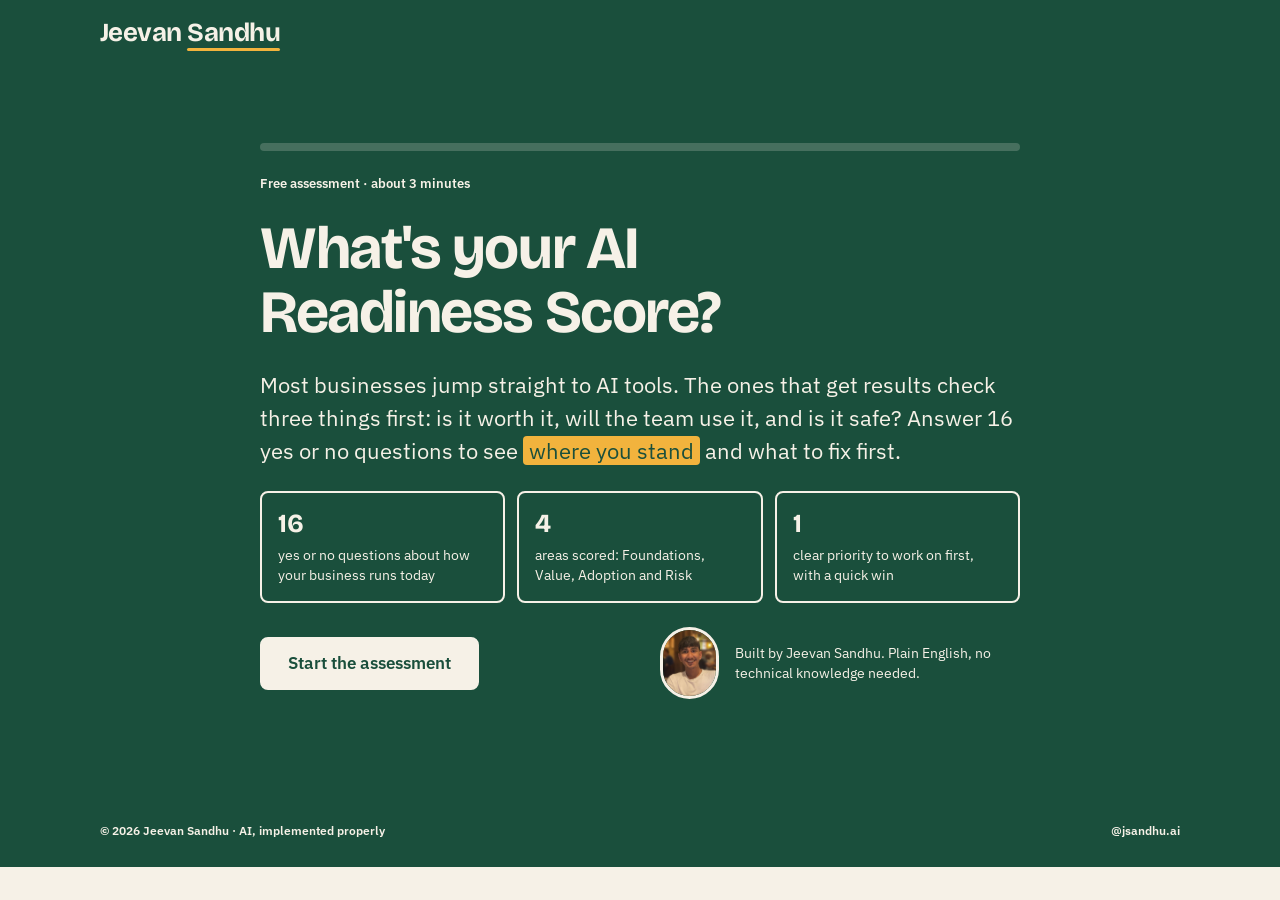
==== index.html @ cd7d0d2d "Add files via upload" ====
<!doctype html>
<html lang="en-GB">
<head>
<meta charset="utf-8">
<meta name="viewport" content="width=device-width, initial-scale=1">
<title>AI Readiness Score · Jeevan Sandhu</title>
<meta name="description" content="Is your business ready to implement AI properly? Answer 16 yes or no questions in about three minutes and get your free AI Readiness Score.">
<meta property="og:title" content="What's your AI Readiness Score?">
<meta property="og:description" content="16 yes or no questions, about three minutes. Find out where your business stands on Value, Adoption and Risk, and what to fix first.">
<meta property="og:image" content="https://www.clearstageconsulting.com/jeevan.jpg">
<link rel="preconnect" href="https://fonts.googleapis.com">
<link rel="preconnect" href="https://fonts.gstatic.com" crossorigin>
<link rel="stylesheet" href="https://fonts.googleapis.com/css2?family=Bricolage+Grotesque:opsz,wght@12..96,600;12..96,700&family=IBM+Plex+Sans:wght@400;600&display=swap">
<!-- JSandhu AI design system -->
<link rel="stylesheet" href="tokens.css">
<link rel="stylesheet" href="components.css">
<link rel="stylesheet" href="site.css">
<style>
  .quiz { max-width: 760px; margin: 0 auto; }
  .screen[hidden] { display: none; }
  .progress { height: 8px; background: rgba(246, 241, 231, 0.2); border-radius: var(--radius-full); overflow: hidden; }
  .progress span { display: block; height: 100%; width: 0; background: var(--highlight); border-radius: var(--radius-full); transition: width .3s ease; }
  .q { display: block; padding: 0 0 var(--space-20); margin: 0 0 var(--space-20); border-bottom: var(--rule-hairline) solid var(--line); }
  .q legend { float: left; width: 100%; margin-bottom: var(--space-12); }
  .q .yn { clear: both; }
  .yn { display: grid; grid-template-columns: repeat(2, minmax(0, 140px)); gap: var(--space-8); }
  .yn .site-choice span { justify-content: center; }
  .yn .site-choice span::before { display: none; }
  .yn .site-choice input:checked + span { background: var(--panel); color: var(--on-panel); }
  .nav-row { display: flex; justify-content: space-between; align-items: center; gap: var(--space-16); flex-wrap: wrap; }
  .back { background: none; border: 0; padding: 8px 0; font: inherit; font-weight: 600; color: var(--muted); cursor: pointer; text-decoration: underline; min-height: 44px; }
  .score-row { display: flex; align-items: flex-end; gap: var(--space-24); flex-wrap: wrap; }
  .score-row .numeral { font-size: clamp(96px, 16vw, 160px); line-height: 0.85; }
  .bar { height: 10px; background: rgba(26, 79, 60, 0.12); border-radius: var(--radius-full); overflow: hidden; }
  .bar span { display: block; height: 100%; background: var(--line-strong); border-radius: var(--radius-full); }
  .area-head { display: flex; justify-content: space-between; align-items: baseline; gap: var(--space-8); }
  .check-consent { display: flex; gap: var(--space-12); align-items: flex-start; cursor: pointer; }
  .check-consent input { width: 20px; height: 20px; margin: 2px 0 0; accent-color: var(--bottle-green); flex-shrink: 0; }
  .intro-list { display: grid; grid-template-columns: repeat(3, minmax(0, 1fr)); gap: var(--space-12); }
  @media (max-width: 860px) { .intro-list { grid-template-columns: 1fr; } }
  @media (prefers-reduced-motion: reduce) { .progress span { transition: none; } }
</style>
</head>
<body>

<header class="nav" data-theme="green">
  <div class="wrap"><span class="jsa-wordmark wordmark">Jeevan <span class="jsa-wordmark__accent">Sandhu</span></span></div>
</header>

<main class="band jsa-surface" data-theme="green" style="min-height: 80vh">
  <div class="quiz jsa-stack">

    <div class="progress" aria-hidden="true"><span id="bar"></span></div>

    <!-- 0. Intro -->
    <section class="screen jsa-stack" data-step="0">
      <p class="label jsa-muted">Free assessment · about 3 minutes</p>
      <h1 class="chapter-title web-hero">What's your AI Readiness Score?</h1>
      <p class="lead">Most businesses jump straight to AI tools. The ones that get results check three things first: is it worth it, will the team use it, and is it safe? Answer 16 yes or no questions to see <span class="jsa-highlight">where you stand</span> and what to fix first.</p>
      <div class="intro-list">
        <div class="jsa-card jsa-card--strong"><span class="figure">16</span><span class="small">yes or no questions about how your business runs today</span></div>
        <div class="jsa-card jsa-card--strong"><span class="figure">4</span><span class="small">areas scored: Foundations, Value, Adoption and Risk</span></div>
        <div class="jsa-card jsa-card--strong"><span class="figure">1</span><span class="small">clear priority to work on first, with a quick win</span></div>
      </div>
      <div class="nav-row">
        <button class="site-btn" type="button" data-next>Start the assessment</button>
        <div class="photo-chip" style="max-width: 360px">
          <img src="jeevan.jpg" alt="Jeevan Sandhu" width="72" height="72">
          <p class="small">Built by Jeevan Sandhu. Plain English, no technical knowledge needed.</p>
        </div>
      </div>
    </section>

    <!-- 1 to 4. Scored areas (filled in by the script) -->
    <div id="areas"></div>

    <!-- 5. About your business -->
    <section class="screen" data-step="5" hidden>
      <div class="form-card" data-theme="paper">
        <div class="jsa-step">
          <span class="label jsa-muted">Part 5 of 6 · About your business</span>
          <h2 class="step-heading">A few details so your results fit your business</h2>
        </div>
        <div class="field">
          <label class="body-strong" for="industry">What type of business is it?</label>
          <select class="site-input" id="industry">
            <option value="" selected disabled>Choose your industry</option>
            <option>Accountancy and bookkeeping</option>
            <option>Legal</option>
            <option>Estate agency and property</option>
            <option>Recruitment</option>
            <option>Marketing, design or creative agency</option>
            <option>IT and tech services</option>
            <option>Consulting and professional services</option>
            <option>Financial services and insurance</option>
            <option>Construction and trades</option>
            <option>Health, beauty and wellness</option>
            <option>Hospitality and events</option>
            <option>Retail and e-commerce</option>
            <option>Manufacturing and engineering</option>
            <option>Education and training</option>
            <option>Charity or non-profit</option>
            <option value="other">Something else</option>
          </select>
          <input class="site-input" type="text" id="industryOther" placeholder="Tell me your industry" hidden>
        </div>
        <fieldset class="field">
          <legend class="body-strong">What's your role in the business?</legend>
          <div class="choices">
            <label class="site-choice"><input type="radio" name="role" value="owner"><span class="body">Owner, director or co-founder</span></label>
            <label class="site-choice"><input type="radio" name="role" value="signoff"><span class="body">Manager who can sign off spending</span></label>
            <label class="site-choice"><input type="radio" name="role" value="researching"><span class="body">I'm looking into it for someone else</span></label>
          </div>
        </fieldset>
        <fieldset class="field">
          <legend class="body-strong">When do you want to start using AI properly?</legend>
          <div class="choices">
            <label class="site-choice"><input type="radio" name="when" value="month"><span class="body">In the next month</span></label>
            <label class="site-choice"><input type="radio" name="when" value="quarter"><span class="body">In the next 3 months</span></label>
            <label class="site-choice"><input type="radio" name="when" value="later"><span class="body">Later this year or beyond</span></label>
            <label class="site-choice"><input type="radio" name="when" value="exploring"><span class="body">I'm just exploring</span></label>
          </div>
        </fieldset>
        <fieldset class="field">
          <legend class="body-strong">If expert help showed a clear return, would you invest in it?</legend>
          <div class="choices">
            <label class="site-choice"><input type="radio" name="invest" value="yes"><span class="body">Yes, I've got budget for this</span></label>
            <label class="site-choice"><input type="radio" name="invest" value="numbers"><span class="body">Yes, if I can see the return</span></label>
            <label class="site-choice"><input type="radio" name="invest" value="diy"><span class="body">Not right now, I'd rather do it myself</span></label>
          </div>
        </fieldset>
        <div class="field">
          <label class="body-strong" for="drain">What's eating the most time in your week? <span class="small jsa-muted">(optional)</span></label>
          <textarea class="site-input" id="drain" placeholder="For example: replying to enquiries, writing quotes, chasing invoices"></textarea>
        </div>
        <p class="form-error small-strong" data-error role="alert">Please choose your industry and answer the three questions.</p>
        <div class="nav-row">
          <button class="back" type="button" data-back>Back</button>
          <button class="site-btn" type="button" data-next>Next</button>
        </div>
      </div>
    </section>

    <!-- 6. Contact gate -->
    <section class="screen" data-step="6" hidden>
      <form class="form-card" id="gate" data-theme="paper" novalidate>
        <div class="jsa-step">
          <span class="label jsa-muted">Part 6 of 6 · Your results are ready</span>
          <h2 class="step-heading">Where should I send your results?</h2>
          <p class="small jsa-muted">You'll see your score and your priority straight away.</p>
        </div>
        <div class="row-2">
          <div class="field">
            <label class="body-strong" for="firstName">First name</label>
            <input class="site-input" type="text" id="firstName" autocomplete="given-name">
          </div>
          <div class="field">
            <label class="body-strong" for="email">Email</label>
            <input class="site-input" type="email" id="email" autocomplete="email">
          </div>
        </div>
        <div class="field">
          <label class="body-strong" for="business">Business name</label>
          <input class="site-input" type="text" id="business" autocomplete="organization">
        </div>
        <label class="check-consent small">
          <input type="checkbox" id="consent">
          <span>Send me occasional plain-English tips on implementing AI. Unsubscribe any time.</span>
        </label>
        <p class="form-error small-strong" data-error role="alert">Please add your first name, a valid email and your business name.</p>
        <div class="nav-row">
          <button class="back" type="button" data-back>Back</button>
          <button class="site-btn" type="submit">Show my results</button>
        </div>
        <p class="small jsa-muted">I'll use your details to send your results and follow up about them. I never share them with anyone else.</p>
      </form>
    </section>

    <!-- 7. Results -->
    <section class="screen jsa-stack" data-step="7" hidden aria-live="polite">
      <p class="label jsa-muted" id="r-hello">Your results</p>
      <div class="score-row">
        <span class="numeral" id="r-percent">0%</span>
        <div class="jsa-step" style="padding-bottom: 12px">
          <span class="label jsa-muted">AI Readiness Score</span>
          <h1 class="step-heading" id="r-tier" style="font-size: 32px; line-height: 38px">Tier</h1>
        </div>
      </div>
      <p class="lead" id="r-tier-text"></p>

      <div class="form-card" data-theme="paper">
        <h2 class="step-heading">Your scores by area</h2>
        <div class="jsa-grid-2" id="r-areas"></div>
      </div>

      <div class="jsa-panel" id="r-priority"></div>

      <div class="jsa-card jsa-card--roomy" id="r-next"></div>
      <p class="small">Take a screenshot to keep your results handy.</p>
    </section>

  </div>
</main>

<footer class="footer" data-theme="green">
  <div class="wrap jsa-running running">
    <span>© <span id="year">2026</span> Jeevan Sandhu · AI, implemented properly</span>
    <span>@jsandhu.ai</span>
  </div>
</footer>

<script>
  // ---------------- Settings: change these if your links change ----------------
  // Leads are emailed here by FormSubmit (free, no account). After activating, you can swap the
  // address for the random alias FormSubmit gives you, so your email isn't visible in the page source.
  var LEAD_INBOX = "clearstageinfo@gmail.com";
  var BOOKING_URL  = "https://calendly.com/clearstageinfo/ai-discovery-call";
  var PRODUCTS_URL = "products.html";

  // Need: a decision-maker who wants to start within 3 months
  // Budget: willing to invest in expert help
  // Need AND budget -> discovery call. Anything else -> the guide.
  var NEED   = { role: ["owner", "signoff"], when: ["month", "quarter"] };
  var BUDGET = { invest: ["yes", "numbers"] };
  // ------------------------------------------------------------------------------

  var AREAS = [
    { key: "foundations", name: "Foundations", sub: "Do you know where your time goes?",
      qs: ["Could you name your three most time-consuming tasks, and roughly how many hours each takes a week?",
           "Are your key processes, like enquiry to invoice, written down anywhere?",
           "Do you know which jobs get done the same way every time?",
           "Is your business information mostly in one or two systems, rather than spread across spreadsheets and inboxes?"],
      low: "You can't fix what you can't see. Before any AI tool, you need a clear picture of where the hours go.",
      win: "This week, write down your three busiest processes step by step, with roughly how long each step takes." },
    { key: "value", name: "Value", sub: "Is it worth it?",
      qs: ["Do you know roughly what an hour of your team's time costs the business?",
           "Before you buy a new tool, do you work out how quickly it would pay for itself?",
           "Could you say what each tool you pay for saves you each month?",
           "Do you review your software subscriptions at least once a year?"],
      low: "Without the numbers, AI spending is guesswork. That's how businesses end up paying for tools nobody uses.",
      win: "List every tool you pay for, what it costs a month, and what it actually saves. Cancel anything you can't justify." },
    { key: "adoption", name: "Adoption", sub: "Will your team use it?",
      qs: ["Have you asked your team which tasks they'd most like help with?",
           "When a new tool comes in, is someone responsible for getting everyone using it?",
           "Is everyone who uses AI at work using it in roughly the same way?",
           "Does your team get time to learn new tools, rather than squeezing it in?"],
      low: "The best tool fails if your team doesn't use it. Adoption is planned, not hoped for.",
      win: "Ask each person on your team which task they dread most. Their answers are your best starting points." },
    { key: "risk", name: "Risk", sub: "Is it safe?",
      qs: ["Do you have written rules on what can and can't go into AI tools?",
           "Do you know where the AI tools your team uses store your data?",
           "Does a person check anything AI writes before it reaches a customer?",
           "Would you know what to do if client details went into the wrong tool?"],
      low: "If your team already uses AI with no rules, client data could be going places you can't take back.",
      win: "Write a one-page rule on what never goes into an AI tool, such as client names, contracts and financial details, and share it today." }
  ];

  var TIERS = [
    { min: 75, name: "Ready to implement", text: "The basics are in place. The next job is choosing which AI ideas are actually worth doing, and testing them properly before you roll them out." },
    { min: 40, name: "Building foundations", text: "Some of the pieces are there. Your lowest area is holding the rest back, so that's where to start." },
    { min: 0,  name: "Getting started", text: "The groundwork isn't there yet, which is completely normal. AI tools come after knowing where your time goes, so start with your priority below." }
  ];

  var LABELS = {
    role:   { owner: "Owner/director", signoff: "Manager with sign-off", researching: "Researching for someone else" },
    invest: { yes: "Has budget", numbers: "Will invest if the return is clear", diy: "Prefers DIY" },
    when:   { month: "Next month", quarter: "Next 3 months", later: "Later", exploring: "Exploring" }
  };

  // ----- Build the four scored screens -----
  var areasEl = document.getElementById("areas");
  AREAS.forEach(function (a, i) {
    var s = document.createElement("section");
    s.className = "screen"; s.dataset.step = String(i + 1); s.hidden = true;
    var html = '<div class="form-card" data-theme="paper">' +
      '<div class="jsa-step"><span class="label jsa-muted">Part ' + (i + 1) + ' of 6 · ' + a.name + '</span>' +
      '<h2 class="step-heading">' + a.sub + '</h2></div><div>';
    a.qs.forEach(function (q, j) {
      var n = a.key + j;
      html += '<fieldset class="field q"><legend class="body">' + q + '</legend><div class="yn">' +
        '<label class="site-choice"><input type="radio" name="' + n + '" value="1"><span class="body-strong">Yes</span></label>' +
        '<label class="site-choice"><input type="radio" name="' + n + '" value="0"><span class="body-strong">No</span></label>' +
        '</div></fieldset>';
    });
    html += '</div><p class="form-error small-strong" data-error role="alert">Please answer all four questions.</p>' +
      '<div class="nav-row"><button class="back" type="button" data-back>Back</button>' +
      '<button class="site-btn" type="button" data-next>Next</button></div></div>';
    s.innerHTML = html;
    areasEl.appendChild(s);
  });

  // ----- Navigation -----
  var screens = Array.prototype.slice.call(document.querySelectorAll(".screen"))
    .sort(function (x, y) { return x.dataset.step - y.dataset.step; });
  var step = 0;
  var bar = document.getElementById("bar");

  function show(n) {
    screens.forEach(function (s) { s.hidden = Number(s.dataset.step) !== n; });
    step = n;
    bar.style.width = Math.round((n / 7) * 100) + "%";
    window.scrollTo({ top: 0, behavior: "smooth" });
    var h = screens[n].querySelector("h1, h2");
    if (h) { h.setAttribute("tabindex", "-1"); h.focus({ preventScroll: true }); }
  }
  function val(id) { return document.getElementById(id).value.trim(); }
  function picked(name) {
    var el = document.querySelector('input[name="' + name + '"]:checked');
    return el ? el.value : "";
  }
  function sector() { var i = document.getElementById("industry"); return i.value === "other" ? val("industryOther") : i.value; }

  function valid(n) {
    if (n >= 1 && n <= 4) {
      var a = AREAS[n - 1];
      return a.qs.every(function (_, j) { return picked(a.key + j) !== ""; });
    }
    if (n === 5) return sector() && picked("role") && picked("when") && picked("invest");
    return true;
  }

  document.addEventListener("click", function (e) {
    var t = e.target;
    if (t.matches("[data-next]")) {
      var err = screens[step].querySelector("[data-error]");
      if (!valid(step)) { if (err) err.classList.add("show"); return; }
      if (err) err.classList.remove("show");
      show(step + 1);
    }
    if (t.matches("[data-back]")) show(step - 1);
  });

  var industry = document.getElementById("industry");
  industry.addEventListener("change", function () {
    var o = document.getElementById("industryOther");
    o.hidden = industry.value !== "other";
    if (!o.hidden) o.focus();
  });

  // ----- Send a lead to your inbox (picked up hourly into the Excel tracker) -----
  function saveLead(lead) {
    var body = Object.assign({
      _subject: "AI Readiness lead: " + lead.email,
      _template: "table",
      _captcha: "false"
    }, lead);
    try {
      fetch("https://formsubmit.co/ajax/" + LEAD_INBOX, {
        method: "POST", keepalive: true,
        headers: { "Content-Type": "application/json", "Accept": "application/json" },
        body: JSON.stringify(body)
      }).catch(function () {});
    } catch (x) {}
  }

  // ----- Scoring, saving and results -----
  document.getElementById("gate").addEventListener("submit", function (e) {
    e.preventDefault();
    var err = this.querySelector("[data-error]");
    var first = val("firstName"), email = val("email"), business = val("business");
    if (!first || !business || !/^[^\s@]+@[^\s@]+\.[^\s@]+$/.test(email)) { err.classList.add("show"); return; }
    err.classList.remove("show");

    var scores = {}, total = 0;
    AREAS.forEach(function (a) {
      var s = 0; a.qs.forEach(function (_, j) { s += Number(picked(a.key + j)); });
      scores[a.key] = s; total += s;
    });
    var percent = Math.round((total / 16) * 100);
    var tier = TIERS.filter(function (t) { return percent >= t.min; })[0];
    var lowest = AREAS.slice().sort(function (x, y) { return scores[x.key] - scores[y.key]; })[0];

    var ans = { role: picked("role"), when: picked("when"), invest: picked("invest") };
    var need = NEED.role.indexOf(ans.role) !== -1 && NEED.when.indexOf(ans.when) !== -1;
    var budget = BUDGET.invest.indexOf(ans.invest) !== -1;
    var route = need && budget ? "discovery_call" : "guide";

    // Save the lead: one field per spreadsheet column
    function clean(s) { return String(s).replace(/[<>]/g, "").replace(/[\r\n\t]+/g, " ").trim().slice(0, 500); }
    var leadId = "L" + Date.now().toString(36).toUpperCase() + Math.random().toString(36).slice(2, 6).toUpperCase();
    saveLead({
      lead_id: leadId,
      submitted: new Date().toISOString(),
      first_name: clean(first),
      email: email.toLowerCase(),
      business: clean(business),
      industry: clean(sector()),
      role: LABELS.role[ans.role],
      timeline: LABELS.when[ans.when],
      budget: LABELS.invest[ans.invest],
      score: String(percent),
      tier: tier.name,
      foundations: String(scores.foundations),
      value: String(scores.value),
      adoption: String(scores.adoption),
      risk: String(scores.risk),
      priority: lowest.name,
      route: route === "discovery_call" ? "Discovery call" : "Guide",
      time_drain: clean(val("drain")) || "-",
      source: clean(new URLSearchParams(location.search).get("source") || "website"),
      marketing_consent: document.getElementById("consent").checked ? "Yes" : "No"
    });

    // Results
    document.getElementById("r-hello").textContent = "Your results, " + first;
    document.getElementById("r-percent").textContent = percent + "%";
    document.getElementById("r-tier").textContent = tier.name;
    document.getElementById("r-tier-text").textContent = tier.text;

    document.getElementById("r-areas").innerHTML = AREAS.map(function (a) {
      var s = scores[a.key];
      return '<div class="jsa-step"><div class="area-head"><span class="body-strong">' + a.name + '</span>' +
        '<span class="small jsa-muted">' + s + ' out of 4</span></div>' +
        '<div class="bar"><span style="width:' + (s / 4 * 100) + '%"></span></div>' +
        '<span class="small jsa-muted">' + a.sub + '</span></div>';
    }).join("");

    document.getElementById("r-priority").innerHTML =
      '<span class="label">Your priority: ' + lowest.name + '</span>' +
      '<h2 class="step-heading">' + lowest.sub + '</h2>' +
      '<p class="body">' + lowest.low + '</p>' +
      '<p class="body"><strong>Quick win:</strong> ' + lowest.win + '</p>';

    var next = document.getElementById("r-next");
    if (route === "discovery_call") {
      var notes = "Score: " + percent + "% (" + tier.name + ") | Priority: " + lowest.name +
        " | Business: " + business + " | Industry: " + sector() +
        " | Role: " + LABELS.role[ans.role] + " | Start: " + LABELS.when[ans.when] +
        " | Budget: " + LABELS.invest[ans.invest] + (val("drain") ? " | Time drain: " + val("drain") : "");
      var url = BOOKING_URL + "?name=" + encodeURIComponent(first) + "&email=" + encodeURIComponent(email) +
        "&a1=" + encodeURIComponent(notes);
      next.innerHTML = '<span class="label jsa-muted">Your next step</span>' +
        '<h2 class="step-heading">Let\'s turn this into a plan</h2>' +
        '<p class="body">You\'re ready to move and open to investing, so the fastest route is a free 20-minute discovery call. We\'ll look at your ' + lowest.name.toLowerCase() + ' gap and where AI could save you the most time. If an AI audit would help, I\'ll explain it. If it won\'t, I\'ll tell you.</p>' +
        '<div><a class="site-btn" href="' + url + '">Book your free discovery call</a></div>';
    } else {
      var purl = PRODUCTS_URL + "?name=" + encodeURIComponent(first) + "&industry=" + encodeURIComponent(sector());
      next.innerHTML = '<span class="label jsa-muted">Your next step</span>' +
        '<h2 class="step-heading">Fix it yourself, step by step</h2>' +
        '<p class="body">The AI Implementation Guide walks you through the same 9-stage process I use with clients, starting with your ' + lowest.name.toLowerCase() + ' gap. You finish with your own written AI strategy, at your own pace.</p>' +
        '<div><a class="site-btn" href="' + purl + '">See the guide</a></div>';
    }
    show(7);
  });

  document.getElementById("year").textContent = new Date().getFullYear();
</script>
</body>
</html>
---- tokens.css ----
/* JSandhu AI: generated from tokens.json */
:root, [data-theme="paper"] {
  --bottle-green: #1a4f3c;
  --paper: #f6f1e7;
  --marigold: #f2b33d;
  --slate: #56615a;
  --surface: var(--paper);
  --ink: var(--bottle-green);
  --muted: var(--slate);
  --line: var(--slate);
  --line-strong: var(--bottle-green);
  --panel: var(--bottle-green);
  --on-panel: var(--paper);
  --highlight: var(--marigold);
  --on-highlight: var(--bottle-green);
}
[data-theme="green"] {
  --surface: var(--bottle-green);
  --ink: var(--paper);
  --muted: var(--paper);
  --line: var(--paper);
  --line-strong: var(--paper);
  --panel: var(--paper);
  --on-panel: var(--bottle-green);
}
:root {
  --space-2: 2px;
  --space-4: 4px;
  --space-6: 6px;
  --space-8: 8px;
  --space-10: 10px;
  --space-12: 12px;
  --space-14: 14px;
  --space-16: 16px;
  --space-20: 20px;
  --space-24: 24px;
  --space-28: 28px;
  --page-margin-y: 56px;
  --page-margin-x: 72px;
  --radius-sm: 4px;
  --radius-md: 8px;
  --radius-lg: 16px;
  --radius-full: 999px;
  --radius-circle: 50%;
  --rule-hairline: 1px;
  --rule: 2px;
  --frame: 6px;
  --page-width: 794px;
  --page-height: 1123px;
  --checkbox: 20px;
  --font-display: "Bricolage Grotesque", system-ui, sans-serif;
  --font-sans: "IBM Plex Sans", system-ui, sans-serif;
}
.numeral { font-family: var(--font-display); font-size: 200px; line-height: 180px; font-weight: 700; letter-spacing: -6px; }
.cover-title { font-family: var(--font-display); font-size: 84px; line-height: 86px; font-weight: 700; letter-spacing: -2px; }
.chapter-title { font-family: var(--font-display); font-size: 68px; line-height: 72px; font-weight: 700; letter-spacing: -1.6px; }
.page-title { font-family: var(--font-display); font-size: 56px; line-height: 60px; font-weight: 700; letter-spacing: -1.2px; }
.wordmark { font-family: var(--font-display); font-size: 40px; line-height: 40px; font-weight: 700; letter-spacing: -0.8px; }
.heading { font-family: var(--font-display); font-size: 32px; line-height: 38px; font-weight: 700; letter-spacing: -0.5px; }
.section-heading { font-family: var(--font-display); font-size: 30px; line-height: 36px; font-weight: 700; letter-spacing: -0.4px; }
.figure { font-family: var(--font-display); font-size: 26px; line-height: 30px; font-weight: 700; }
.step-heading { font-family: var(--font-display); font-size: 24px; line-height: 30px; font-weight: 700; }
.strip-heading { font-family: var(--font-display); font-size: 20px; line-height: 26px; font-weight: 700; }
.lead { font-family: var(--font-sans); font-size: 22px; line-height: 33px; font-weight: 400; }
.body-large { font-family: var(--font-sans); font-size: 18px; line-height: 28px; font-weight: 400; }
.body { font-family: var(--font-sans); font-size: 16px; line-height: 25px; font-weight: 400; }
.list-item { font-family: var(--font-sans); font-size: 16px; line-height: 24px; font-weight: 400; }
.body-strong { font-family: var(--font-sans); font-size: 16px; line-height: 22px; font-weight: 600; }
.body-small { font-family: var(--font-sans); font-size: 15px; line-height: 23px; font-weight: 400; }
.small { font-family: var(--font-sans); font-size: 14px; line-height: 20px; font-weight: 400; }
.card-text { font-family: var(--font-sans); font-size: 14px; line-height: 21px; font-weight: 400; }
.small-strong { font-family: var(--font-sans); font-size: 14px; line-height: 20px; font-weight: 600; }
.label { font-family: var(--font-sans); font-size: 13px; line-height: 18px; font-weight: 600; }
.caption { font-family: var(--font-sans); font-size: 13px; line-height: 18px; font-weight: 400; }
.running { font-family: var(--font-sans); font-size: 12px; line-height: 16px; font-weight: 600; }
---- components.css ----
/* JSandhu AI: component styles. Load after tokens.css.
   Type comes from the type-style classes in tokens.css (.heading, .body, .label ...).
   These jsa- classes handle layout, colour and lines. Add data-theme="green" to any
   element to switch it, and everything inside it, to a green page. */

@import url("https://fonts.googleapis.com/css2?family=Bricolage+Grotesque:opsz,wght@12..96,600;12..96,700&family=IBM+Plex+Sans:wght@400;600&display=swap");

/* Grounds */
.jsa-surface { background: var(--surface); color: var(--ink); }
.jsa-muted { color: var(--muted); }

/* The A4 page */
.jsa-page {
  box-sizing: border-box;
  width: var(--page-width);
  height: var(--page-height);
  padding: var(--page-margin-y) var(--page-margin-x);
  background: var(--surface);
  color: var(--ink);
  font-family: var(--font-sans);
  display: flex;
  flex-direction: column;
  justify-content: space-between;
}
.jsa-stack { display: flex; flex-direction: column; gap: var(--space-24); }
:where(.jsa-page, .jsa-surface, .jsa-panel, .jsa-card, .jsa-step, .jsa-next, .jsa-stack) :where(h1, h2, h3, h4, p) { margin: 0; }

/* Running header and footer */
.jsa-running { display: flex; justify-content: space-between; gap: var(--space-16); color: var(--muted); }

/* The one marigold moment */
.jsa-highlight {
  background: var(--highlight);
  color: var(--on-highlight);
  border-radius: var(--radius-sm);
  padding: 0 var(--space-6);
  -webkit-box-decoration-break: clone;
  box-decoration-break: clone;
}

/* Wordmark: set the size with font-size; the stroke and gap scale with it */
.jsa-wordmark { font-family: var(--font-display); font-weight: 700; color: var(--ink); white-space: nowrap; }
.jsa-wordmark__accent { position: relative; display: inline-block; padding-bottom: 0.2em; }
.jsa-wordmark__accent::after {
  content: "";
  position: absolute;
  left: 0;
  right: 0;
  bottom: 0;
  height: 0.125em;
  background: var(--highlight);
  border-radius: var(--radius-full);
}

/* Steps */
.jsa-step { display: flex; flex-direction: column; gap: var(--space-8); }
.jsa-divider { height: var(--rule); background: var(--line-strong); border: 0; margin: 0; }

/* Cards */
.jsa-card {
  box-sizing: border-box;
  border: var(--rule) solid var(--line);
  border-radius: var(--radius-md);
  padding: var(--space-16);
  display: flex;
  flex-direction: column;
  gap: var(--space-6);
}
.jsa-card--strong { border-color: var(--line-strong); }
.jsa-card--target { border-style: dashed; border-color: var(--line-strong); }
.jsa-card--roomy { padding: var(--space-20); }
.jsa-card--filled {
  background: var(--panel);
  border-color: var(--panel);
  color: var(--on-panel);
  --ink: var(--on-panel);
  --muted: var(--on-panel);
}
.jsa-grid-2 { display: grid; grid-template-columns: repeat(2, minmax(0, 1fr)); gap: var(--space-12); }
.jsa-grid-3 { display: grid; grid-template-columns: repeat(3, minmax(0, 1fr)); gap: var(--space-12); }

/* Panel: the inverse block, e.g. In your workbook */
.jsa-panel {
  background: var(--panel);
  color: var(--on-panel);
  --ink: var(--on-panel);
  --muted: var(--on-panel);
  --line: var(--on-panel);
  --line-strong: var(--on-panel);
  border-radius: var(--radius-lg);
  padding: var(--space-24);
  display: flex;
  flex-direction: column;
  gap: var(--space-10);
}

/* Table: set the columns with --jsa-cols on .jsa-table */
.jsa-table { display: flex; flex-direction: column; }
.jsa-table__row {
  display: grid;
  grid-template-columns: var(--jsa-cols, repeat(3, minmax(0, 1fr)));
  border-bottom: var(--rule-hairline) solid var(--line);
}
.jsa-table__row > * { padding: 11px var(--space-12); }
.jsa-table__head {
  background: var(--panel);
  color: var(--on-panel);
  border-bottom: 0;
  border-radius: var(--radius-md) var(--radius-md) 0 0;
}
.jsa-table__head > * { padding: var(--space-10) var(--space-12); }
.jsa-table__key { font-weight: 600; }
.jsa-table__note { color: var(--muted); }

/* Checklist */
.jsa-checklist { display: flex; flex-direction: column; gap: var(--space-12); }
.jsa-check { display: flex; gap: var(--space-14); align-items: flex-start; }
.jsa-check__box {
  width: var(--checkbox);
  height: var(--checkbox);
  flex-shrink: 0;
  box-sizing: border-box;
  border: var(--rule) solid var(--line-strong);
  border-radius: var(--radius-sm);
  margin-top: 2px;
}

/* Next strip at the foot of a checkpoint */
.jsa-next {
  border-top: var(--rule) solid var(--line-strong);
  padding-top: var(--space-16);
  display: flex;
  justify-content: space-between;
  align-items: baseline;
  gap: var(--space-24);
}
.jsa-next__note { color: var(--muted); text-align: right; max-width: 280px; }

/* Pills: the three checks */
.jsa-pills { display: flex; flex-wrap: wrap; gap: var(--space-12); }
.jsa-pill { border: var(--rule) solid var(--line-strong); border-radius: var(--radius-full); padding: var(--space-6) var(--space-16); }

/* Flow: cards joined by arrows */
.jsa-flow { display: flex; align-items: stretch; gap: var(--space-8); }
.jsa-flow > .jsa-card { flex: 1 1 0; }
.jsa-flow__arrow { display: flex; align-items: center; font-weight: 600; }

/* Photo frame: real photos only */
.jsa-photo { box-sizing: border-box; border: var(--frame) solid var(--paper); border-radius: var(--radius-lg); object-fit: cover; }
---- site.css ----
/* Website layer for the JSandhu AI design system.
   Load order: fonts, tokens.css, components.css, then this file.
   Only what the design system doesn't cover: page sections, web type sizes, the button and the form. */

* { box-sizing: border-box; }
body { margin: 0; background: var(--paper); color: var(--bottle-green); font-family: var(--font-sans); -webkit-font-smoothing: antialiased; }
img { max-width: 100%; display: block; }
a { color: inherit; }

/* Sections: a green or paper band using the design system's surface */
.band { padding: 72px 24px; }
.wrap { max-width: 1080px; margin: 0 auto; }
.split { display: grid; grid-template-columns: minmax(0, 0.85fr) minmax(0, 1.15fr); gap: 56px; align-items: start; }

/* Web sizes for the display styles (same face, weight and tracking, scaled for screens) */
.web-hero.chapter-title { font-size: clamp(38px, 5.4vw, 60px); line-height: 1.06; letter-spacing: -0.024em; text-wrap: balance; }
.nav .jsa-wordmark { font-size: 26px; line-height: 1; letter-spacing: -0.02em; text-decoration: none; }
.nav, .footer { background: var(--bottle-green); color: var(--paper); padding: 20px 24px; }
.footer { padding: 28px 24px; }

/* Button: a filled panel block, radius-md, 2px rule */
.site-btn { display: inline-flex; align-items: center; justify-content: center; min-height: 52px; padding: 14px 26px; border-radius: var(--radius-md); border: var(--rule) solid var(--panel); background: var(--panel); color: var(--on-panel); font-family: var(--font-sans); font-weight: 600; font-size: 17px; line-height: 1.2; text-decoration: none; cursor: pointer; }
.site-btn:hover { filter: brightness(1.1); }
.site-btn:focus-visible, .site-input:focus-visible, .site-choice input:focus-visible + span { outline: 3px solid var(--highlight); outline-offset: 3px; }

/* Form card: a paper panel on the green band */
.form-card { background: var(--surface); color: var(--ink); border-radius: var(--radius-lg); padding: 32px; display: flex; flex-direction: column; gap: var(--space-24); }
.field { display: flex; flex-direction: column; gap: var(--space-8); border: 0; padding: 0; margin: 0; min-width: 0; }
.field legend { padding: 0; margin-bottom: var(--space-4); }
.row-2 { display: grid; grid-template-columns: repeat(2, minmax(0, 1fr)); gap: var(--space-16); }
.site-input { font: inherit; font-family: var(--font-sans); font-size: 16px; color: var(--ink); background: #fff; border: var(--rule) solid var(--line); border-radius: var(--radius-md); padding: 12px 14px; width: 100%; min-height: 48px; }
textarea.site-input { min-height: 88px; resize: vertical; }
select.site-input { appearance: none; -webkit-appearance: none; padding-right: 44px; cursor: pointer;
  background-image: linear-gradient(45deg, transparent 50%, var(--bottle-green) 50%), linear-gradient(135deg, var(--bottle-green) 50%, transparent 50%);
  background-position: calc(100% - 22px) 21px, calc(100% - 16px) 21px; background-size: 6px 6px; background-repeat: no-repeat; }
.choices { display: flex; flex-direction: column; gap: var(--space-8); }
.site-choice { position: relative; display: block; cursor: pointer; }
.site-choice input { position: absolute; opacity: 0; width: 1px; height: 1px; }
.site-choice span { display: flex; align-items: center; gap: var(--space-12); min-height: 48px; padding: 10px 14px; border: var(--rule) solid var(--line); border-radius: var(--radius-md); background: #fff; }
.site-choice span::before { content: ""; flex-shrink: 0; width: 18px; height: 18px; border-radius: 50%; border: var(--rule) solid var(--line-strong); background: #fff; }
.site-choice input:checked + span { border-color: var(--line-strong); }
.site-choice input:checked + span::before { background: var(--line-strong); box-shadow: inset 0 0 0 3px #fff; }
.form-error { color: #8a1f11; display: none; }
.form-error.show { display: block; }
[hidden] { display: none !important; }

.photo-chip { display: flex; gap: var(--space-16); align-items: center; }
.photo-chip img { width: 72px; height: 72px; object-fit: cover; object-position: 50% 30%; border-radius: var(--radius-full); border: 3px solid var(--paper); }

.embed-box { background: var(--surface); color: var(--ink); border-radius: var(--radius-lg); padding: 20px 24px 8px; }
.embed-box iframe { width: 100%; border: 0; min-height: 320px; }

@media (max-width: 860px) {
  .band { padding: 56px 20px; }
  .split, .row-2, .jsa-grid-3 { grid-template-columns: 1fr; gap: 28px; }
  .form-card { padding: 22px; }
}
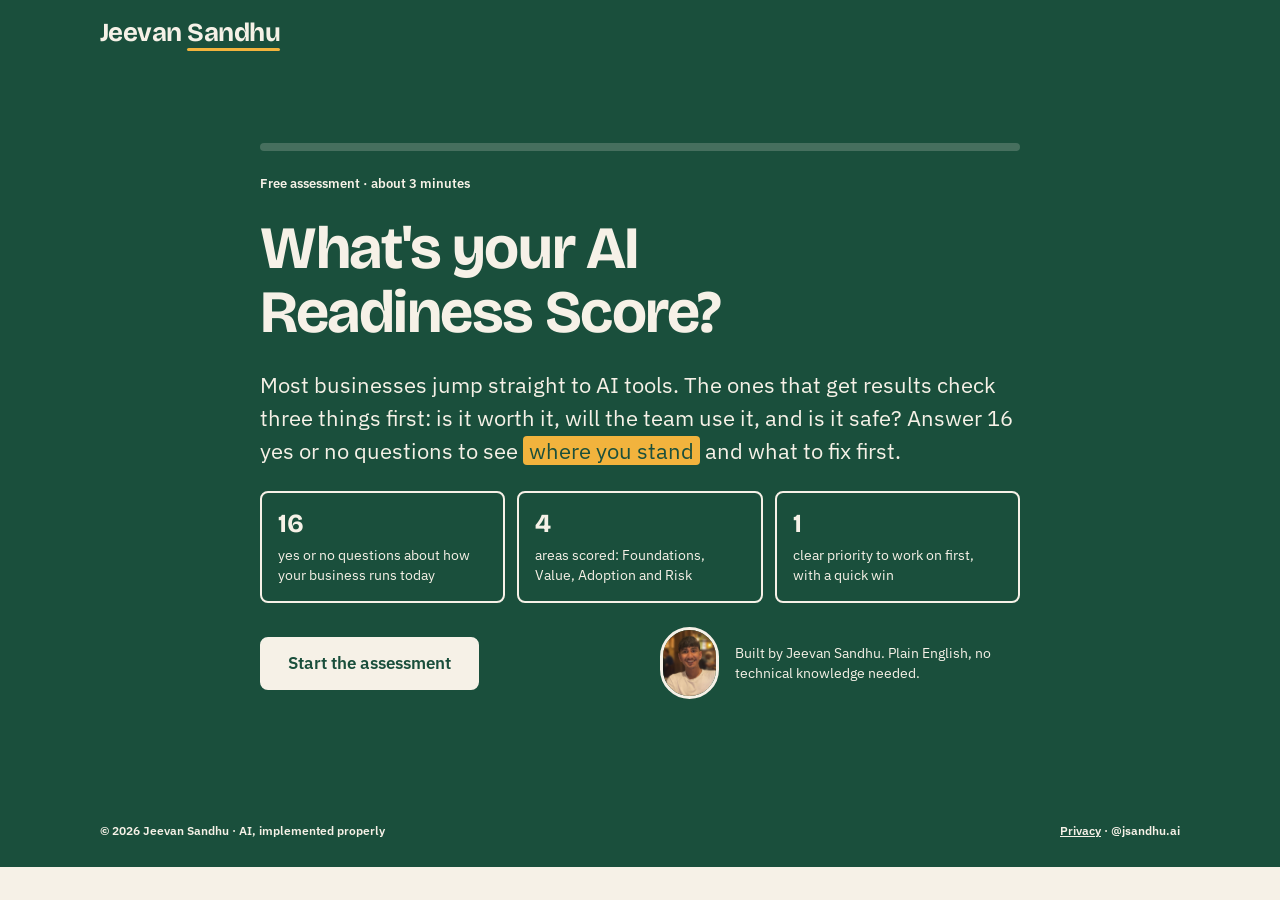
==== commit e65626e0: "Add privacy policy and link it from footers and the assessment Co-Authored-By: Claude Opus 5.5 <nore" ====
--- a/index.html
+++ b/index.html
@@ -172,7 +172,7 @@
           <button class="back" type="button" data-back>Back</button>
           <button class="site-btn" type="submit">Show my results</button>
         </div>
-        <p class="small jsa-muted">I'll use your details to send your results and follow up about them. I never share them with anyone else.</p>
+        <p class="small jsa-muted">I'll use your details to send your results and follow up about them. I never sell them or share them for anyone else's marketing. <a href="privacy.html" target="_blank">Privacy policy</a>.</p>
       </form>
     </section>
 
@@ -205,7 +205,7 @@
 <footer class="footer" data-theme="green">
   <div class="wrap jsa-running running">
     <span>© <span id="year">2026</span> Jeevan Sandhu · AI, implemented properly</span>
-    <span>@jsandhu.ai</span>
+    <span><a href="privacy.html" style="color: inherit">Privacy</a> · @jsandhu.ai</span>
   </div>
 </footer>
 
